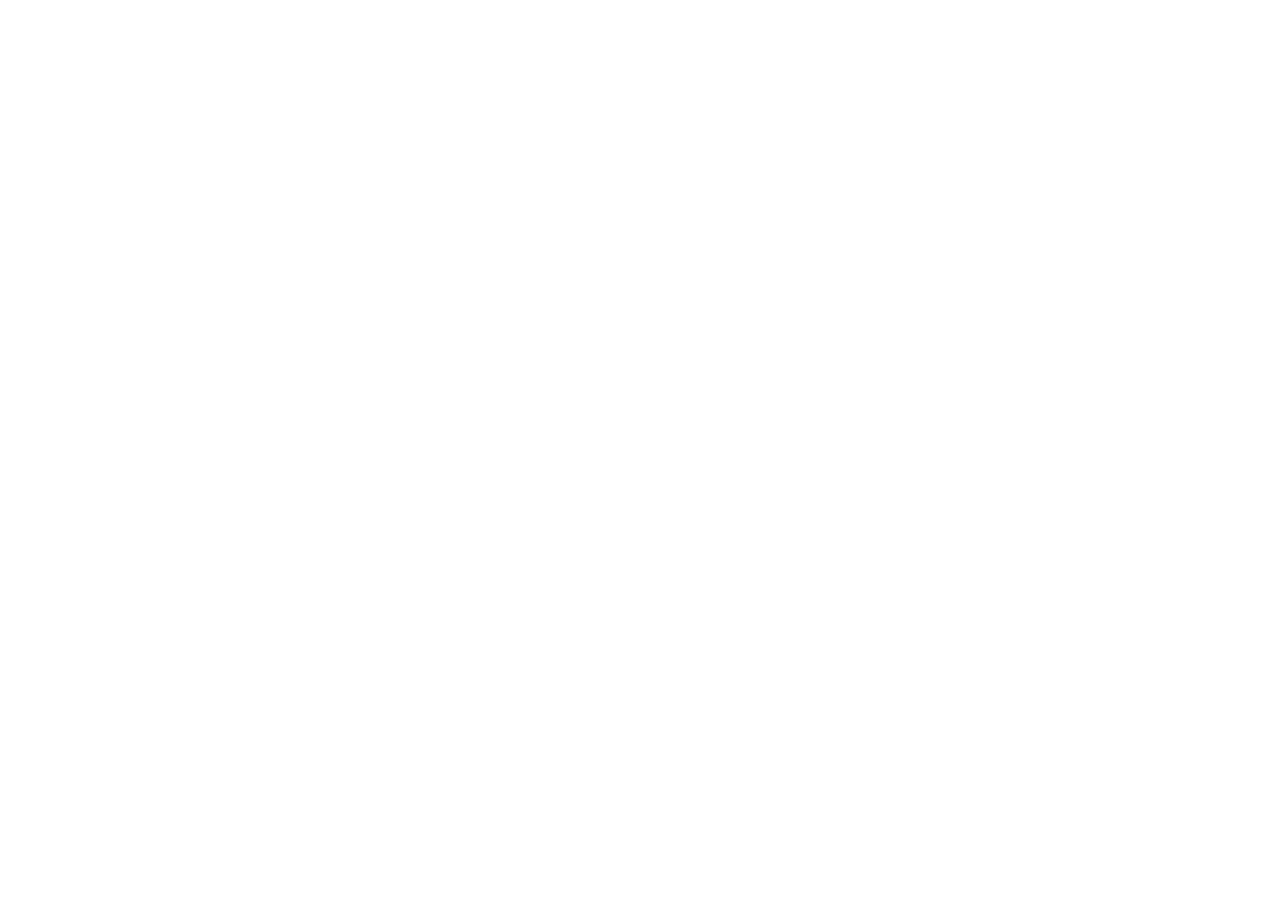
==== index.html @ 0fcbd64d "Create index.html" ====
<!DOCTYPE html>
<html lang="pt-br">
<head>
    <meta charset="UTF-8">
    <meta http-equiv="X-UA-Compatible" content="IE=edge">
    <meta name="viewport" content="width=device-width, initial-scale=1.0">
    <title>projeto redes-sociais</title>
    <link rel="shortcut icon" href="favicon.ico" type="image/x-icon">
</head>
<body>
    
</body>
</html>
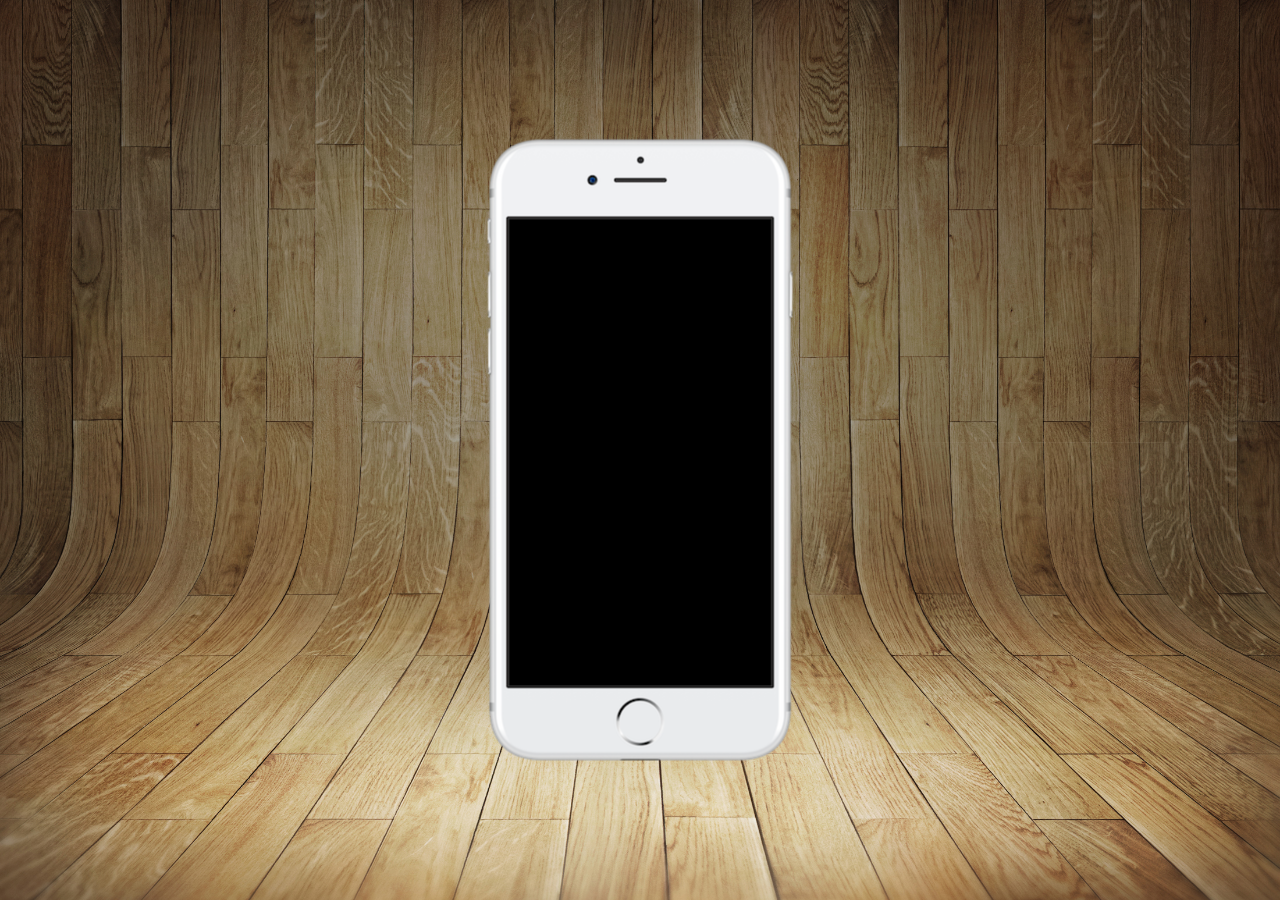
==== commit 91c12976: "estilos e fundo" ====
--- a/index.html
+++ b/index.html
@@ -5,9 +5,18 @@
     <meta http-equiv="X-UA-Compatible" content="IE=edge">
     <meta name="viewport" content="width=device-width, initial-scale=1.0">
     <title>projeto redes-sociais</title>
+    <link rel="stylesheet" href="estilos/style.css">
     <link rel="shortcut icon" href="favicon.ico" type="image/x-icon">
 </head>
 <body>
+    <main>
+        <section id="telefone">
+
+        </section>
+        <section id="redes-sociais">
+
+        </section>
+    </main>
     
 </body>
 </html>--- a/estilos/style.css
+++ b/estilos/style.css
@@ -0,0 +1,33 @@
+@charset "UTF-8";
+
+*{
+    padding: 0px;
+    margin: 0px;
+    font-family: Arial, Helvetica, sans-serif;
+}
+
+html,body{
+    height: 100vh;
+    width: 100vw;
+    background-image: url(../imagens/fundo-madeira.jpg);
+    background-position: top center;      
+    background-repeat: no-repeat;
+    background-size: cover; 
+    background-attachment: fixed;   
+}
+
+main{
+    height: 100vh;
+    width: 100vw;
+    position: relative;        
+}
+
+section#telefone{
+    position: absolute;
+    width: 311px;
+    height: 627px;
+    top: 50%;
+    left: 50%;
+    transform: translate(-50%,-50%);    
+    background-image: url(../imagens/frame-iphone.png);
+}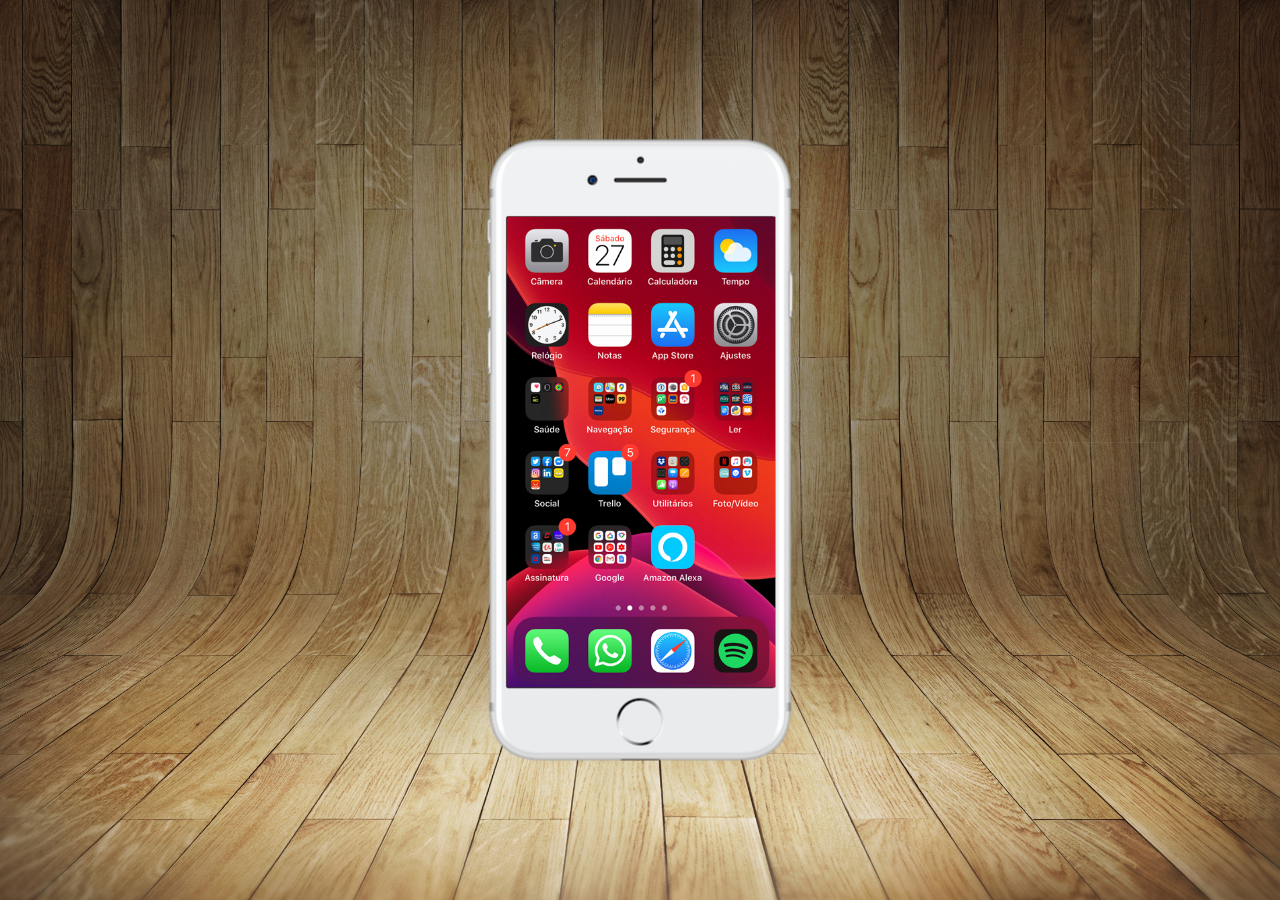
==== commit 36b958f7: "criação home" ====
--- a/index.html
+++ b/index.html
@@ -11,7 +11,7 @@
 <body>
     <main>
         <section id="telefone">
-
+            <iframe src="home.html" name="tela" id="tela" frameborder="0"></iframe>
         </section>
         <section id="redes-sociais">
 
--- a/estilos/style.css
+++ b/estilos/style.css
@@ -30,4 +30,12 @@
     left: 50%;
     transform: translate(-50%,-50%);    
     background-image: url(../imagens/frame-iphone.png);
+}
+
+iframe#tela{
+    position: absolute;
+    top: 80px;
+    left: 22px;
+    width: 269px;
+    height: 471px;
 }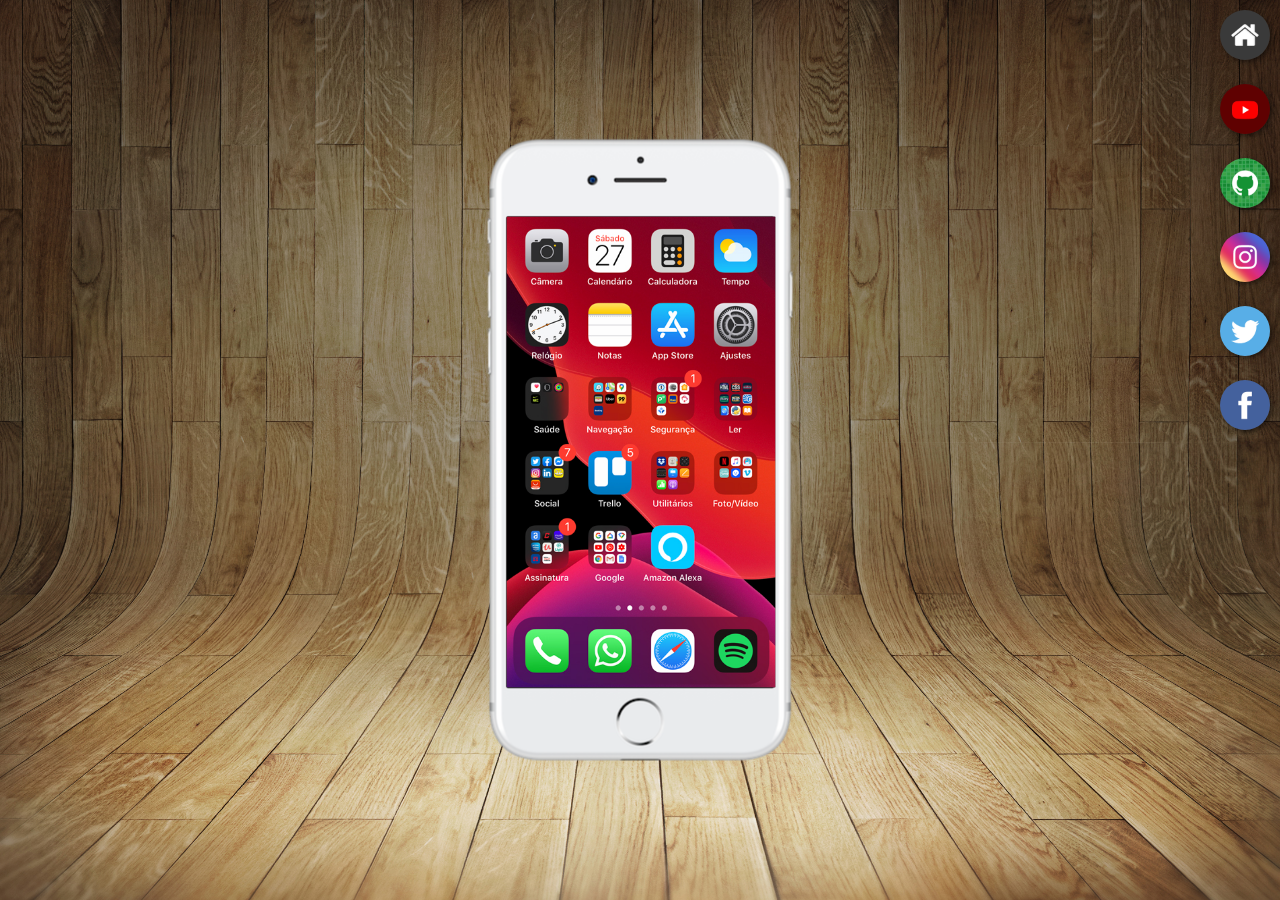
==== commit ea487bd5: "botoes laterais" ====
--- a/index.html
+++ b/index.html
@@ -14,7 +14,12 @@
             <iframe src="home.html" name="tela" id="tela" frameborder="0"></iframe>
         </section>
         <section id="redes-sociais">
-
+            <a href="#" target="tela"><img src="imagens/logo-home.jpg" alt="home"></a><br>
+            <a href="#" target="tela"> <img src="imagens/logo-youtube.jpg" alt="youtube"></a><br>
+            <a href="#" target="tela"><img src="imagens/logo-github.jpg" alt="github"></a><br>
+            <a href="#" target="tela"><img src="imagens/logo-instagram.jpg" alt="instagram"></a><br>
+            <a href="#" target="tela"> <img src="imagens/logo-twitter.jpg" alt="twitter"></a><br>
+            <a href="#" target="tela"> <img src="imagens/logo-facebook.jpg" alt="facebook"></a>            
         </section>
     </main>
     
--- a/estilos/style.css
+++ b/estilos/style.css
@@ -38,4 +38,23 @@
     left: 22px;
     width: 269px;
     height: 471px;
+}
+
+section#redes-sociais{
+    text-align: right;
+}
+
+section#redes-sociais img{
+    width: 50px;
+    margin: 10px;
+    border-radius: 50%;
+    box-shadow: 2px 2px 5px rgba(0, 0, 0, 0.509);
+    box-sizing: border-box;
+}
+
+section#redes-sociais img:hover{
+    border: 2px solid white;
+    transform: translate(-3px, -3px);
+    box-shadow: 5px 5px 10px black;
+    transition: transform .4s;
 }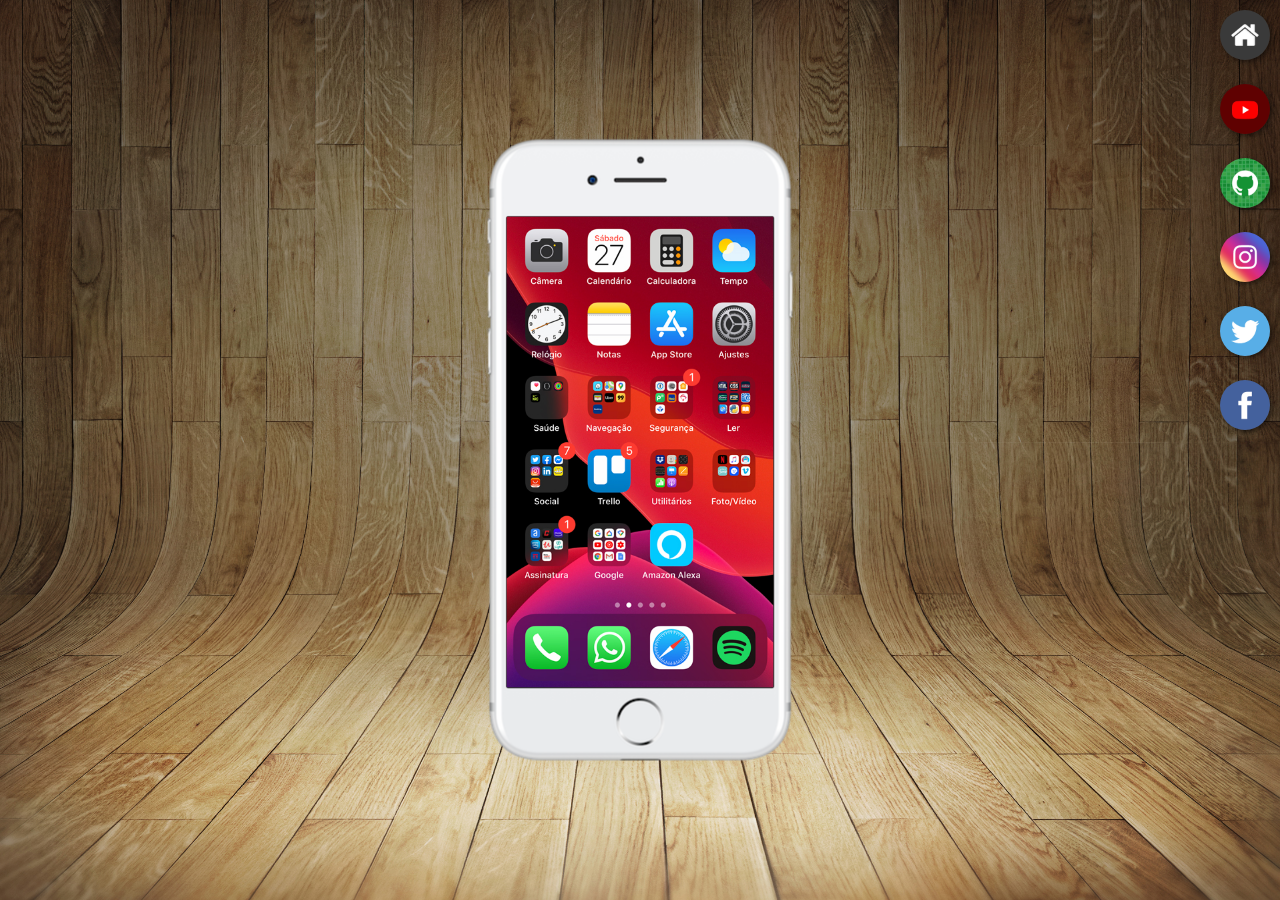
==== commit 27d25050: "youtube" ====
--- a/index.html
+++ b/index.html
@@ -14,8 +14,8 @@
             <iframe src="home.html" name="tela" id="tela" frameborder="0"></iframe>
         </section>
         <section id="redes-sociais">
-            <a href="#" target="tela"><img src="imagens/logo-home.jpg" alt="home"></a><br>
-            <a href="#" target="tela"> <img src="imagens/logo-youtube.jpg" alt="youtube"></a><br>
+            <a href="home.html" target="tela"><img src="imagens/logo-home.jpg" alt="home"></a><br>
+            <a href="youtube.html" target="tela"> <img src="imagens/logo-youtube.jpg" alt="youtube"></a><br>
             <a href="#" target="tela"><img src="imagens/logo-github.jpg" alt="github"></a><br>
             <a href="#" target="tela"><img src="imagens/logo-instagram.jpg" alt="instagram"></a><br>
             <a href="#" target="tela"> <img src="imagens/logo-twitter.jpg" alt="twitter"></a><br>
--- a/estilos/style.css
+++ b/estilos/style.css
@@ -36,7 +36,7 @@
     position: absolute;
     top: 80px;
     left: 22px;
-    width: 269px;
+    width: 267px;
     height: 471px;
 }
 
